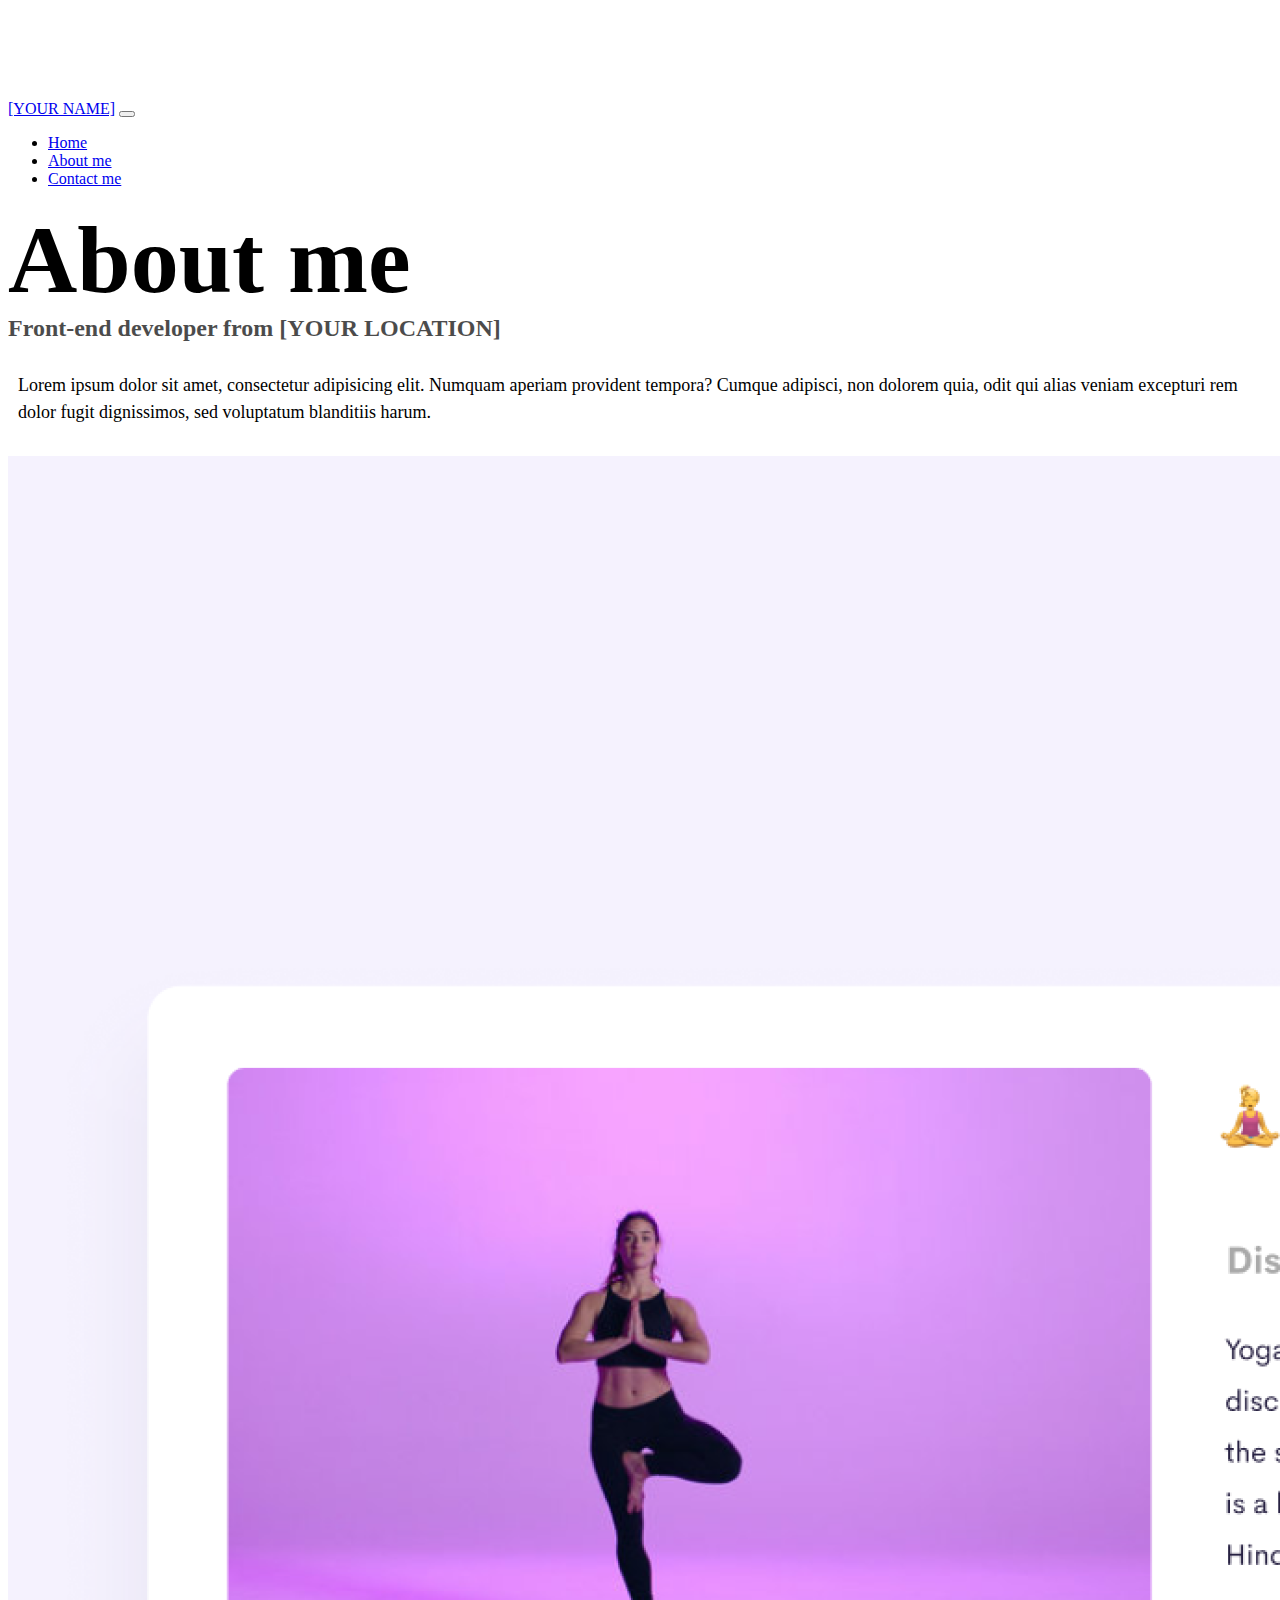
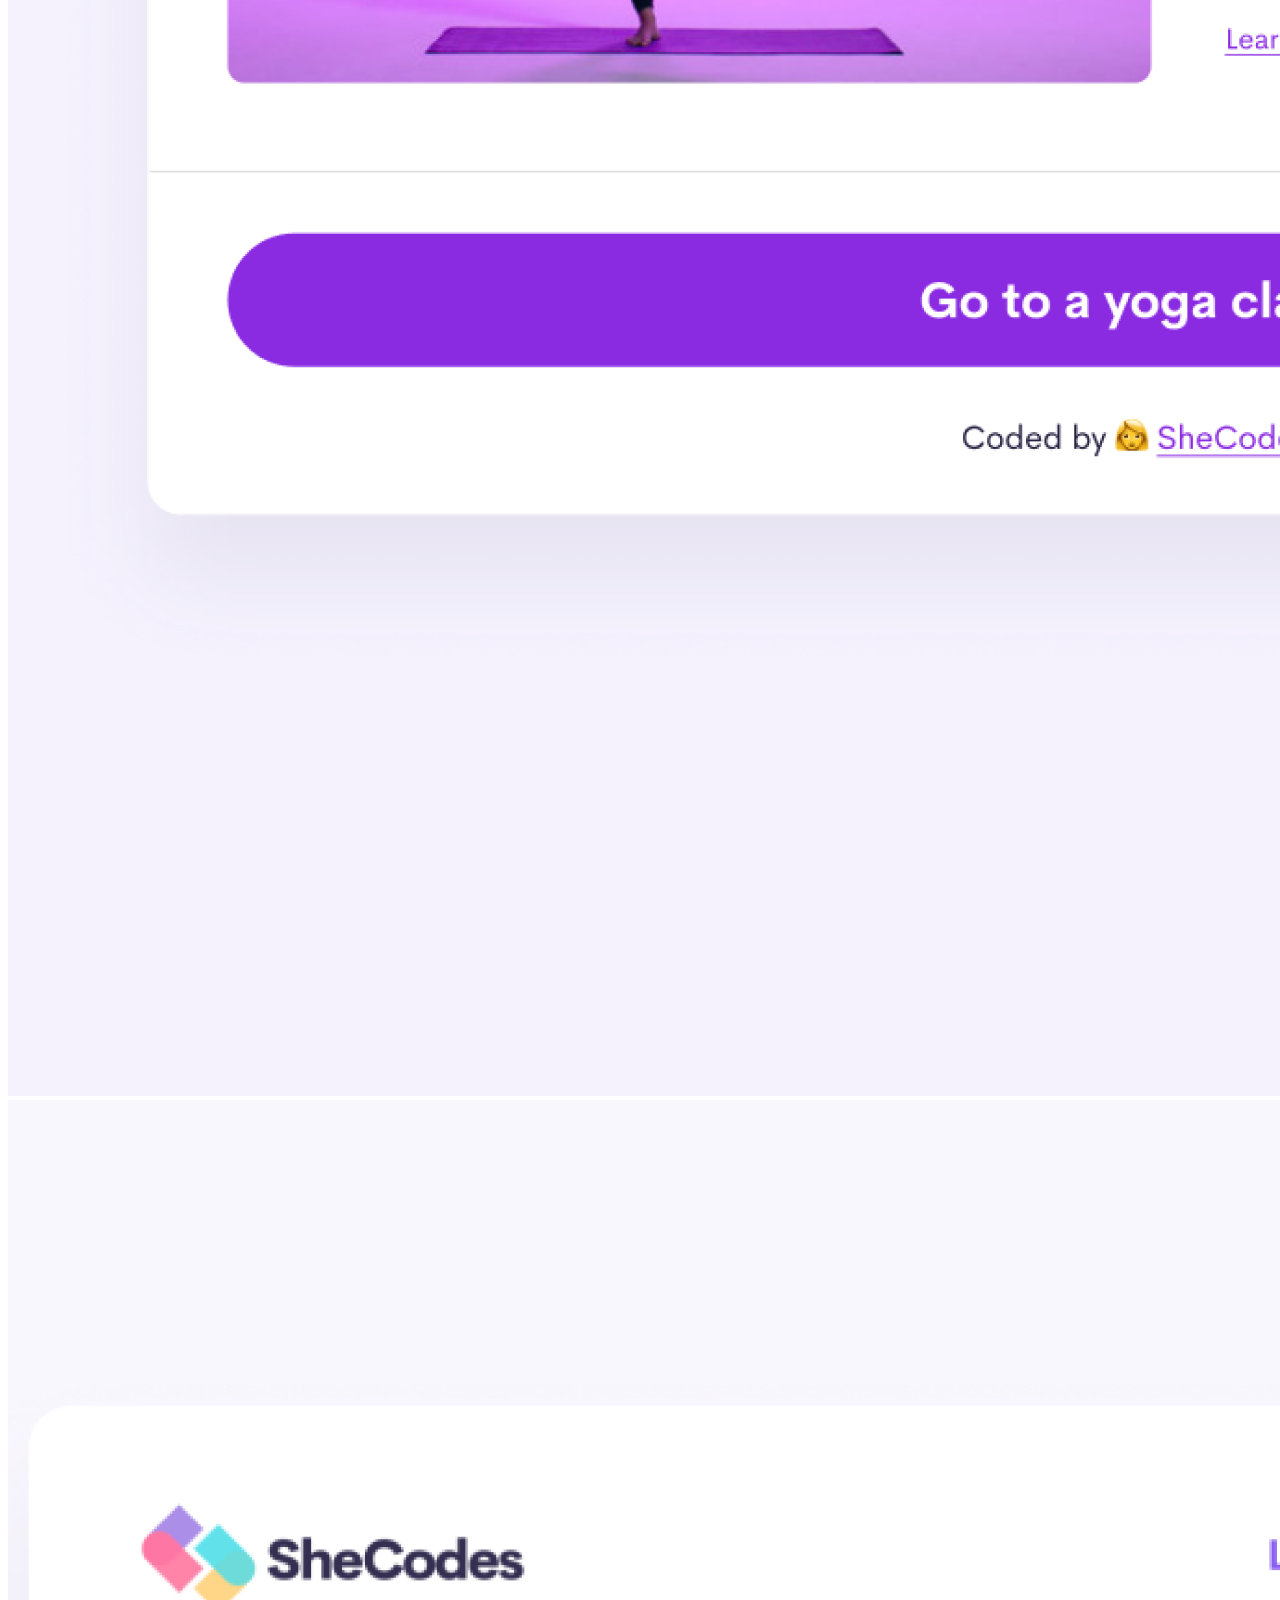
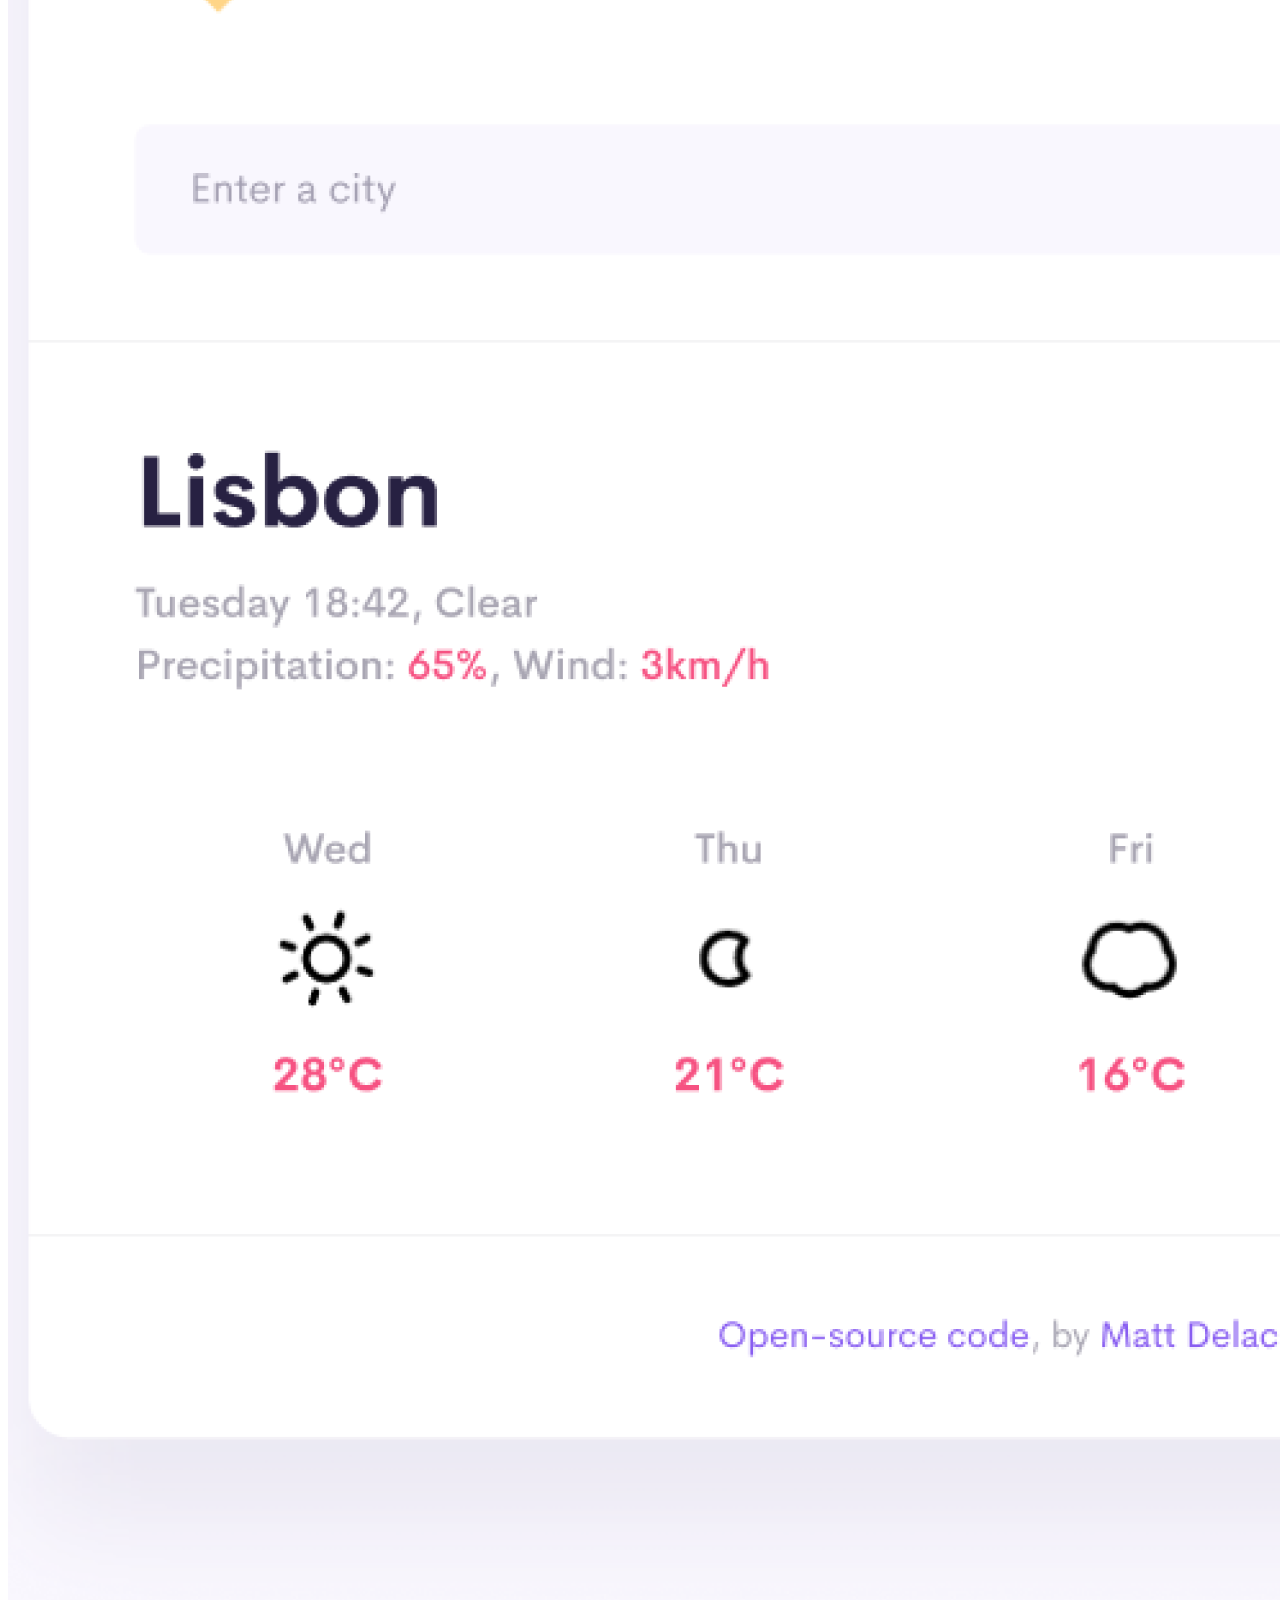
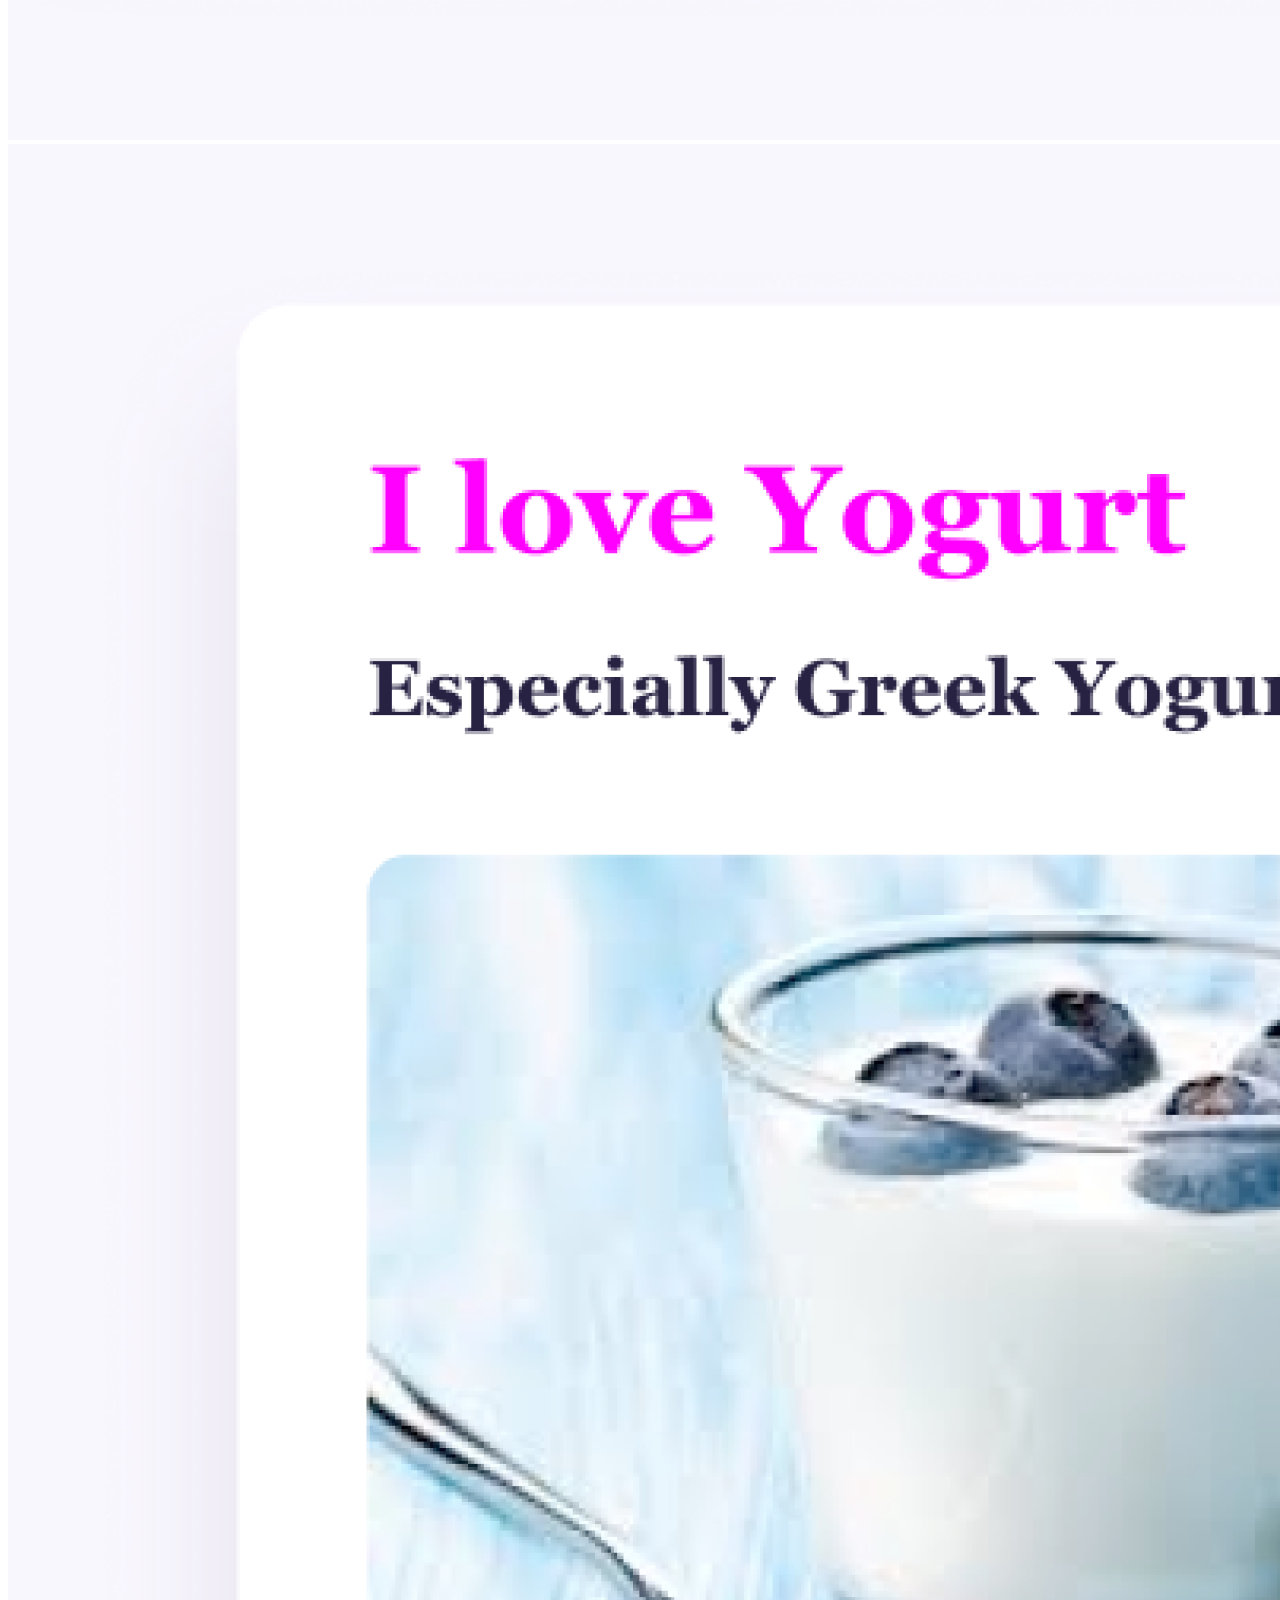
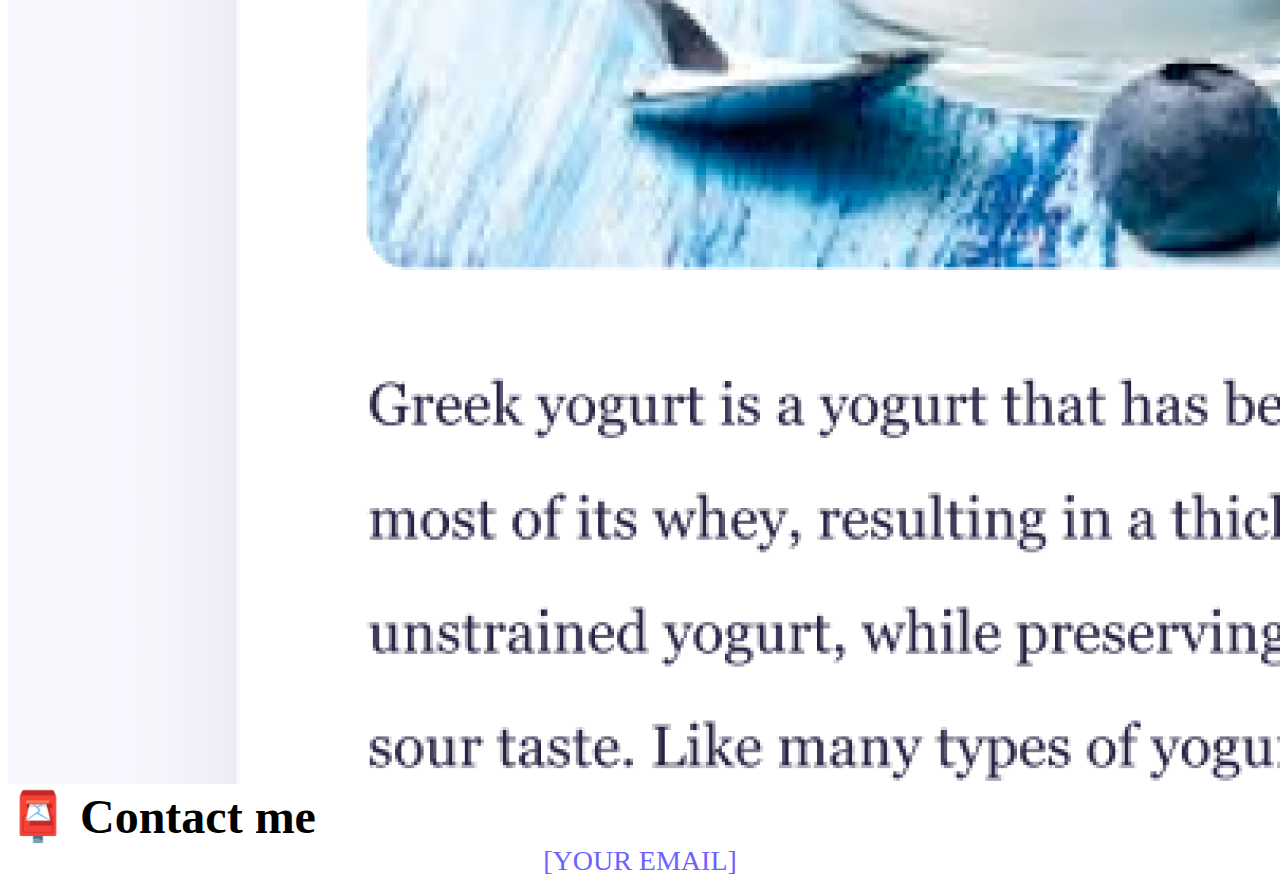
==== about.html @ 35612e7c "Copied the starter kit" ====
<!DOCTYPE html>
<html lang="en">
  <head>
    <meta charset="UTF-8" />
    <meta http-equiv="X-UA-Compatible" content="IE=edge" />
    <meta name="viewport" content="width=device-width, initial-scale=1.0" />
    <link
      href="https://cdn.jsdelivr.net/npm/bootstrap@5.0.0-beta2/dist/css/bootstrap.min.css"
      rel="stylesheet"
      integrity="sha384-BmbxuPwQa2lc/FVzBcNJ7UAyJxM6wuqIj61tLrc4wSX0szH/Ev+nYRRuWlolflfl"
      crossorigin="anonymous"
    />
    <script
      src="https://cdn.jsdelivr.net/npm/bootstrap@5.0.0-beta2/dist/js/bootstrap.bundle.min.js"
      integrity="sha384-b5kHyXgcpbZJO/tY9Ul7kGkf1S0CWuKcCD38l8YkeH8z8QjE0GmW1gYU5S9FOnJ0"
      crossorigin="anonymous"
    ></script>
    <link rel="stylesheet" href="style.css" />
    <title>About [YOUR NAME]</title>
  </head>
  <body>
    <nav class="navbar navbar-expand-lg navbar-light bg-light fixed-top">
      <div class="container">
        <a class="navbar-brand" href="index.html">[YOUR NAME]</a>
        <button
          class="navbar-toggler"
          type="button"
          data-bs-toggle="collapse"
          data-bs-target="#navbarNav"
          aria-controls="navbarNav"
          aria-expanded="false"
          aria-label="Toggle navigation"
        >
          <span class="navbar-toggler-icon"></span>
        </button>
        <div class="collapse navbar-collapse" id="navbarNav">
          <ul class="navbar-nav">
            <li class="nav-item">
              <a class="nav-link" aria-current="page" href="index.html">Home</a>
            </li>
            <li class="nav-item">
              <a class="nav-link active" href="about.html">About me</a>
            </li>
            <li class="nav-item">
              <a class="nav-link" href="about.html#contact">Contact me</a>
            </li>
          </ul>
        </div>
      </div>
    </nav>
    <h1 class="text-center">About me</h1>
    <h3 class="text-center">Front-end developer from [YOUR LOCATION]</h3>
    <div class="about-paragraphs text-center">
      <p>
        Lorem ipsum dolor sit amet, consectetur adipisicing elit. Numquam
        aperiam provident tempora? Cumque adipisci, non dolorem quia, odit qui
        alias veniam excepturi rem dolor fugit dignissimos, sed voluptatum
        blanditiis harum.
      </p>
    </div>
    <div class="container">
      <div class="row">
        <div class="col-sm-4">
          <img src="images/yoga.png" class="img-fluid p-2 shadow rounded" />
        </div>
        <div class="col-sm-4">
          <img src="images/weather.png" class="img-fluid p-2 shadow rounded" />
        </div>
        <div class="col-sm-4">
          <img src="images/yogurt.png" class="img-fluid p-2 shadow rounded" />
        </div>
      </div>
    </div>
    <div id="contact" class="mt-5">
      <h2 class="text-center">📮 Contact me</h2>
      <a href="mailto:[YOUR EMAIL]" class="email-link"> [YOUR EMAIL] </a>
    </div>
  </body>
</html>
---- style.css ----
:root {
  --primary-color: #6c63ff;
  --secondary-color: #f5f2fe;
  --box-shadow: 0 5px 10px rgba(0, 0, 0, 0.3);
}

body {
  margin-top: 100px;
}

h1,
h2,
h3 {
  margin: 0;
}

h1 {
  font-size: 96px;
}

h2 {
  font-size: 48px;
}

h3 {
  font-size: 24px;
  opacity: 0.7;
}

p {
  font-size: 18px;
  line-height: 1.5;
}

.navigation-links {
  display: flex;
  margin-top: 40px;
  justify-content: center;
}

.navigation-links a {
  margin: 20px;
}

.primary-link {
  border-radius: 4px;
  padding: 20px 15px;
  text-decoration: none;
  text-transform: capitalize;
  background: var(--primary-color);
  box-shadow: var(--box-shadow);
  color: white;
}

.secondary-link {
  border-radius: 4px;
  padding: 20px 15px;
  text-decoration: none;
  text-transform: capitalize;
  color: var(--primary-color);
  border: 1px solid var(--primary-color);
}

.homepage-link {
  color: var(--primary-color);
  text-align: center;
  display: block;
}

.about-paragraphs {
  margin: 30px 0;
}

.about-paragraphs p {
  margin: 10px;
}

.email-link {
  display: flex;
  justify-content: center;
  color: var(--primary-color);
  font-size: 28px;
  text-decoration: none;
}

.email-link:hover {
  text-decoration: underline;
}
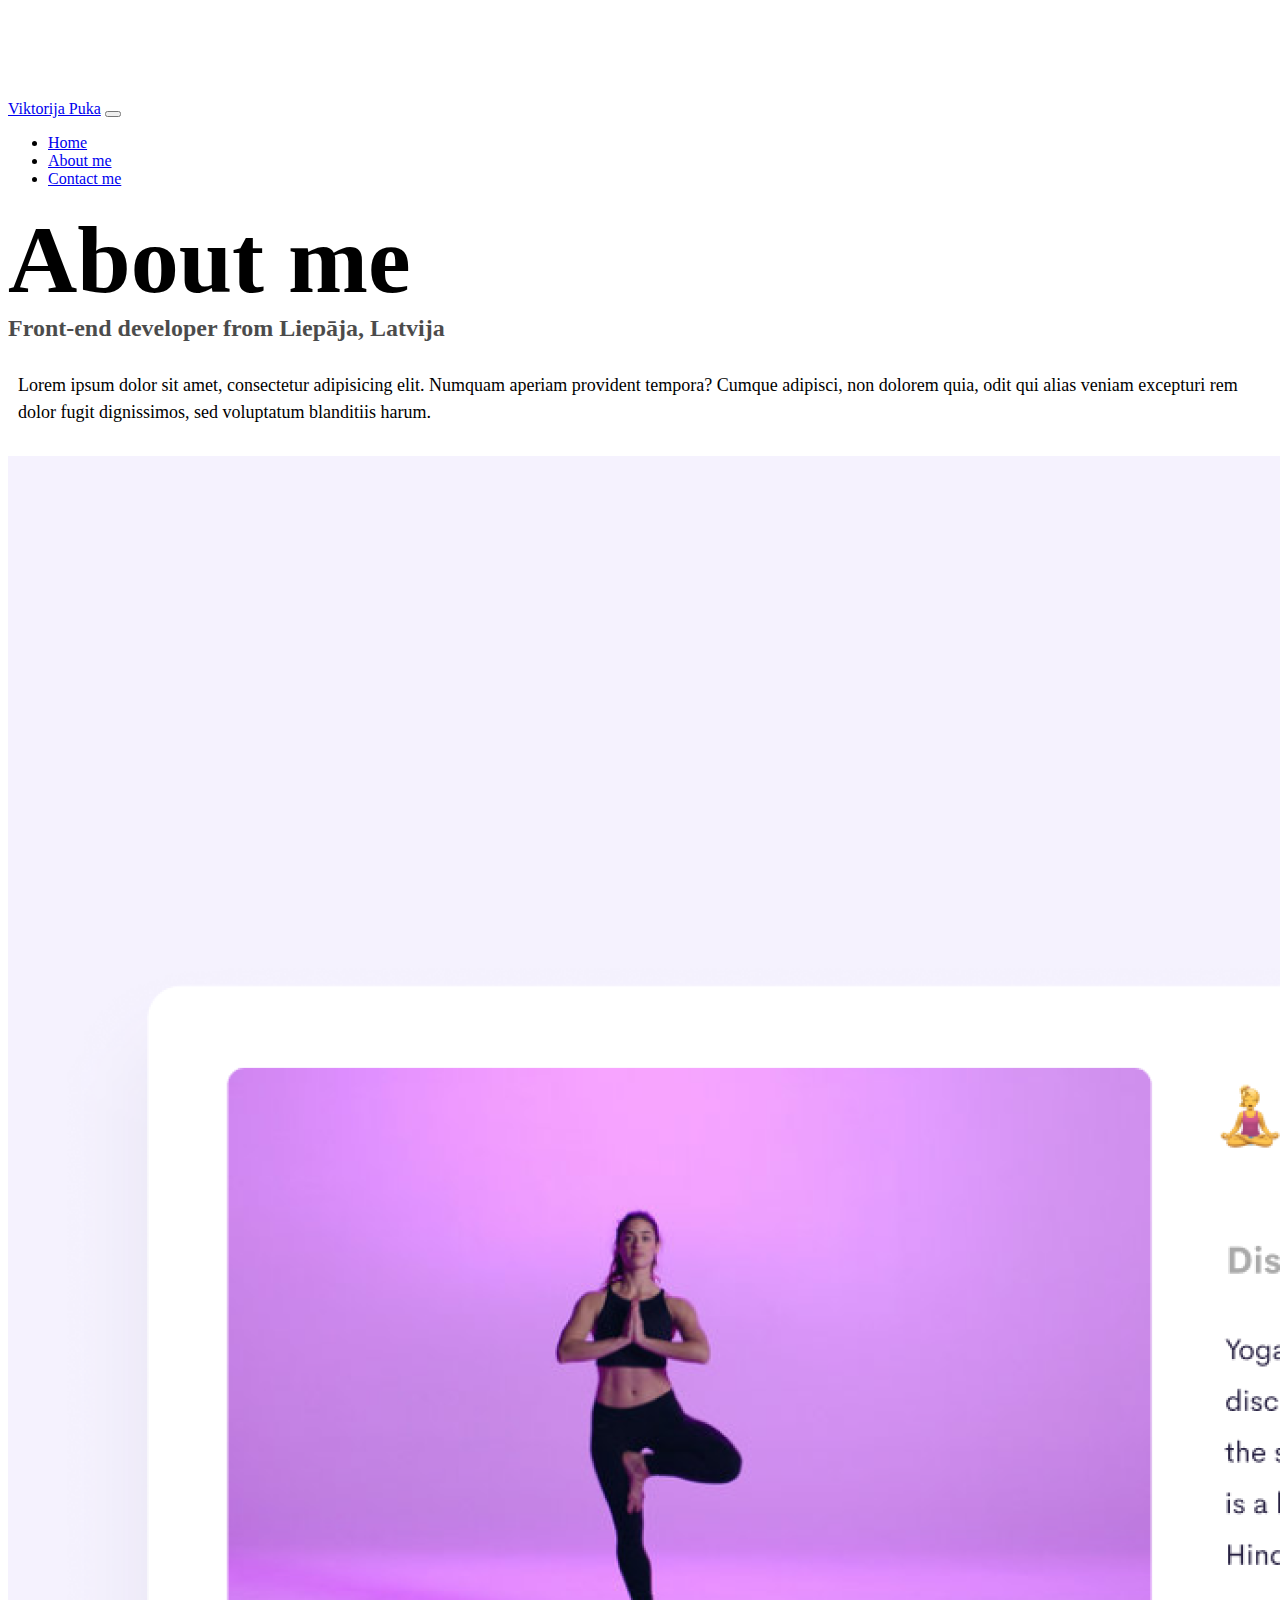
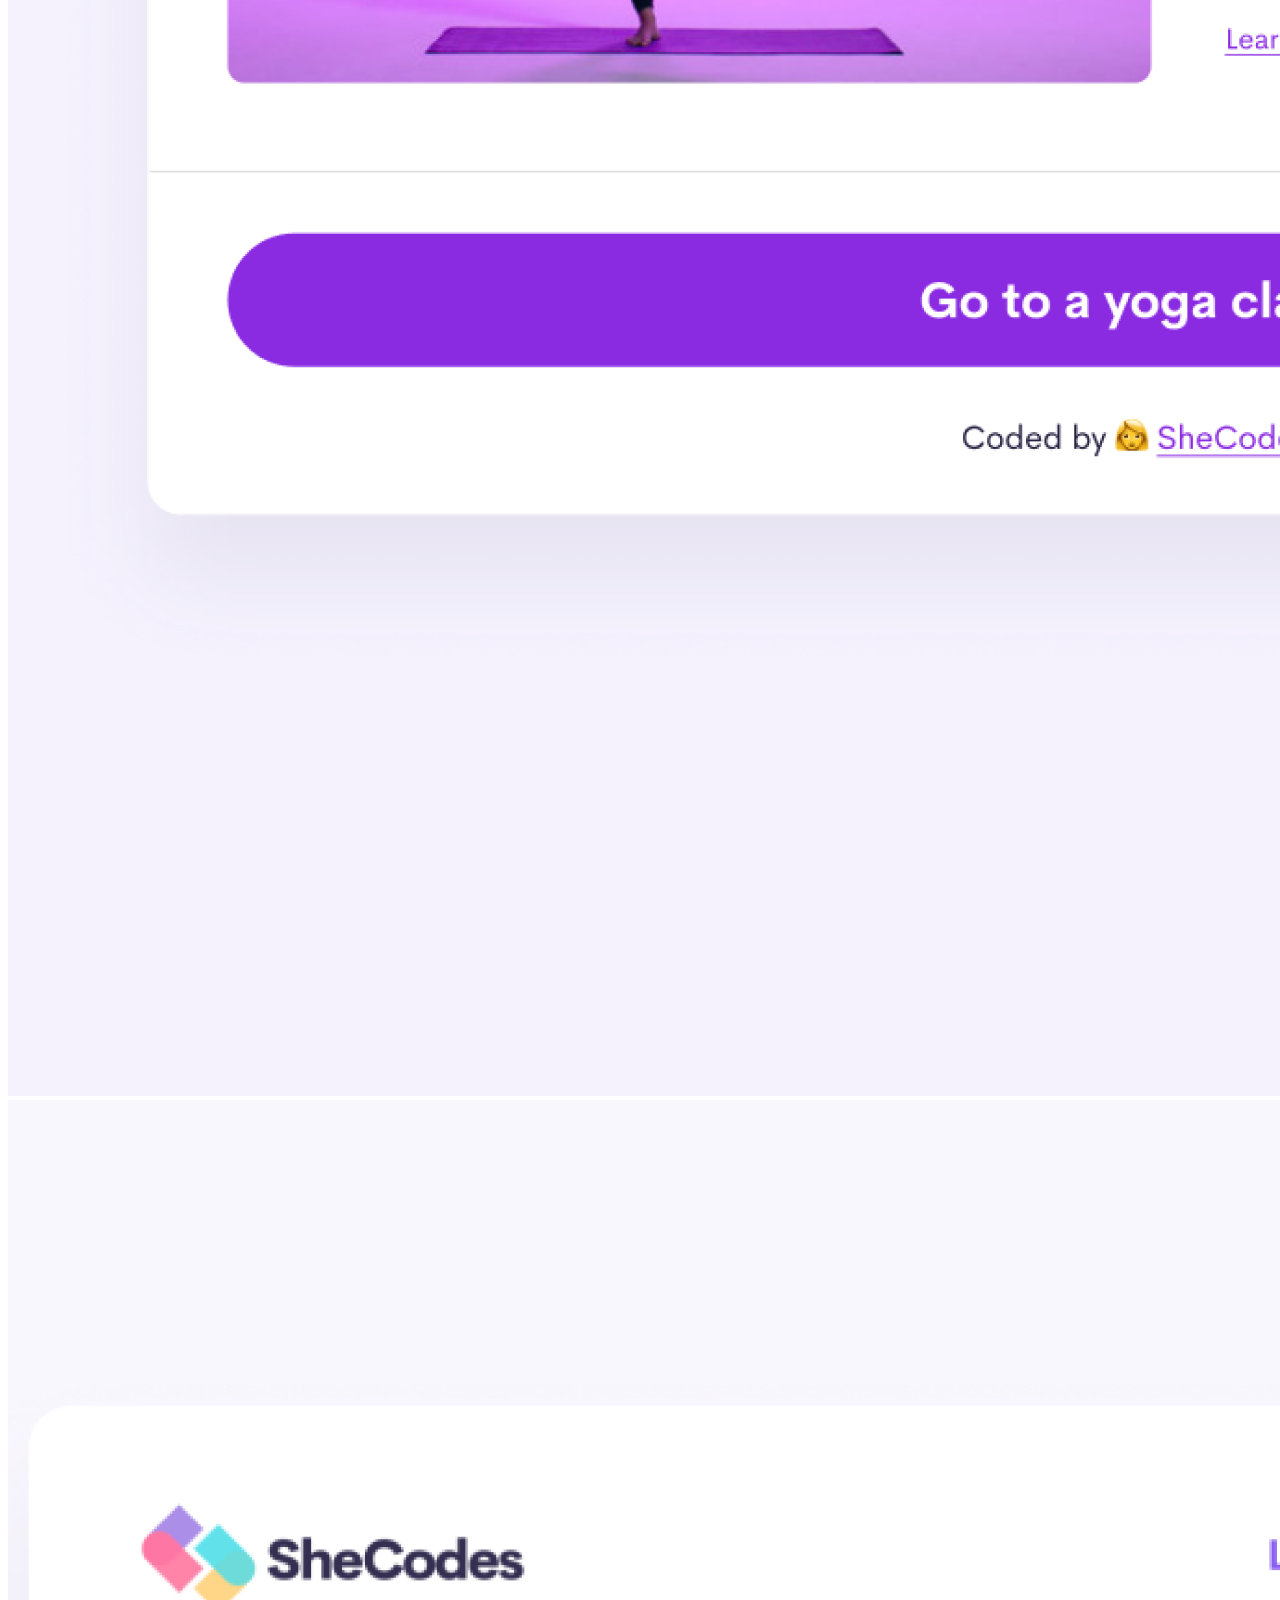
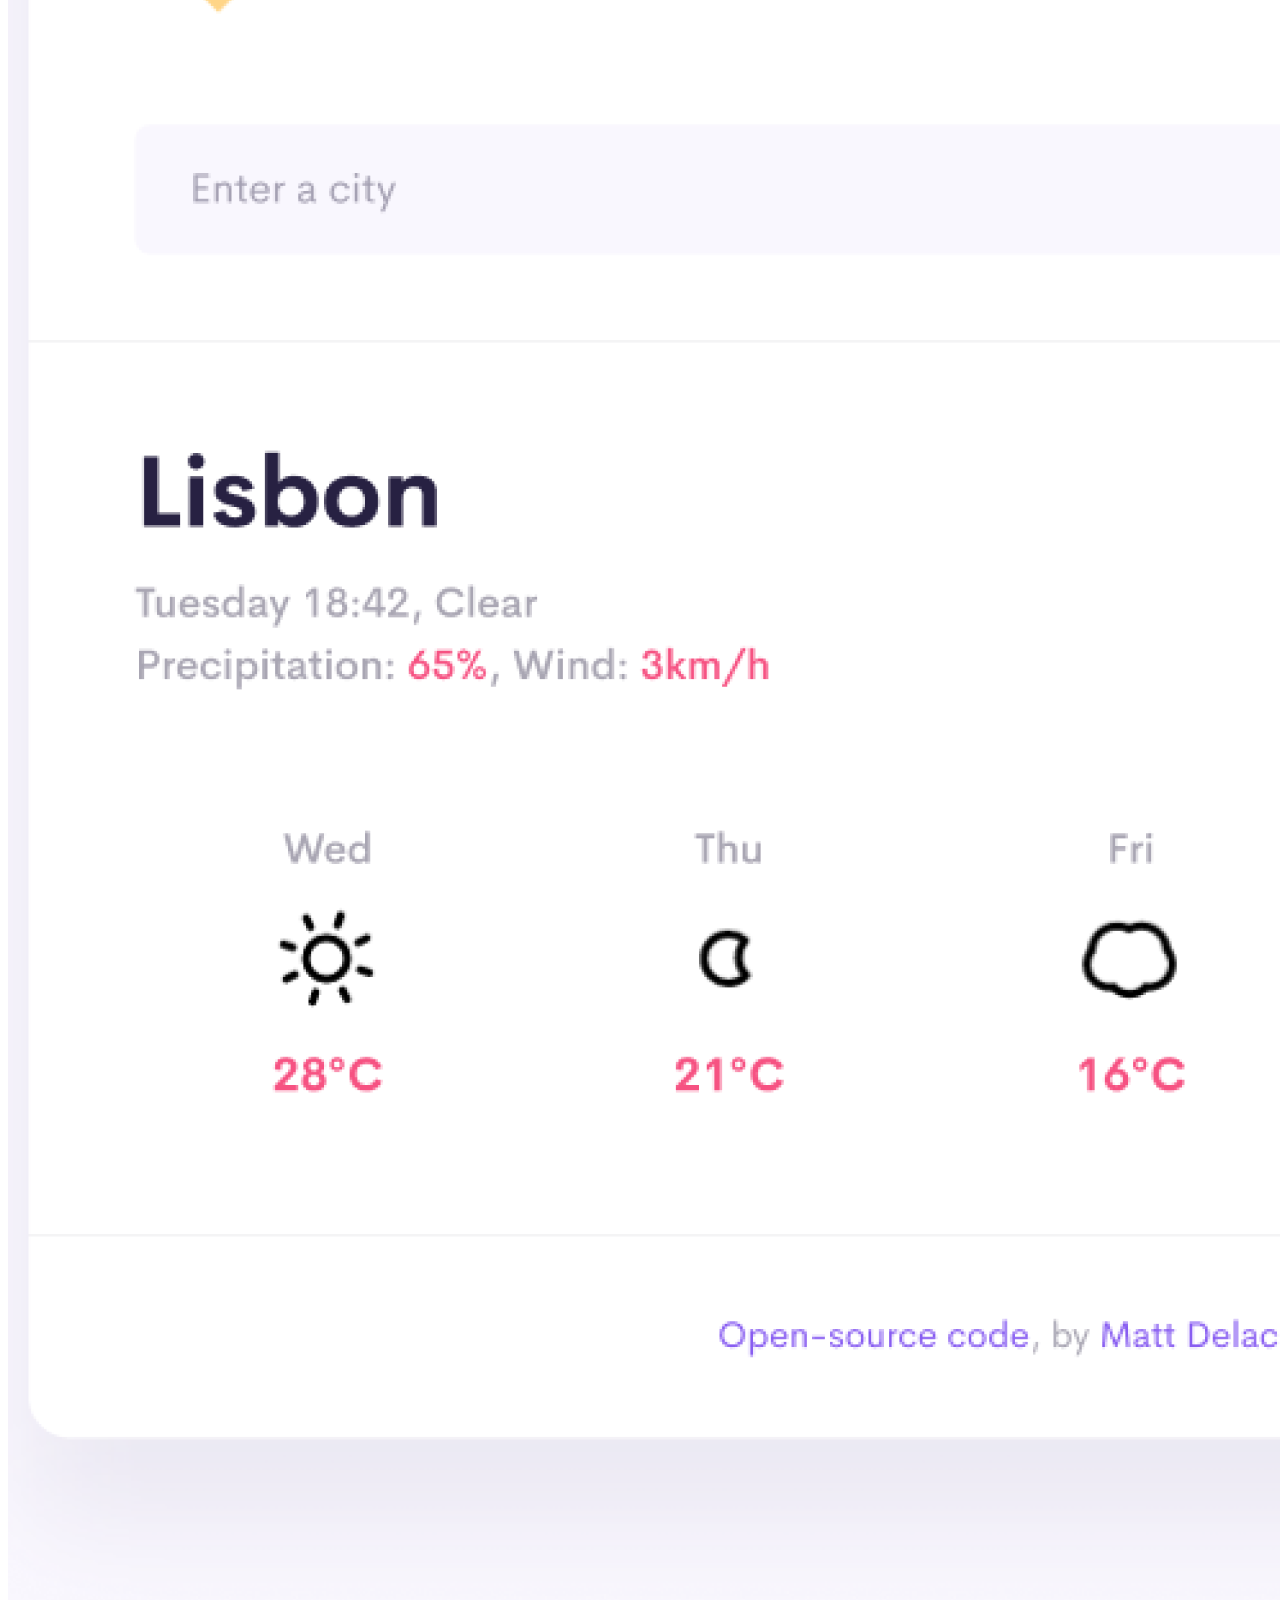
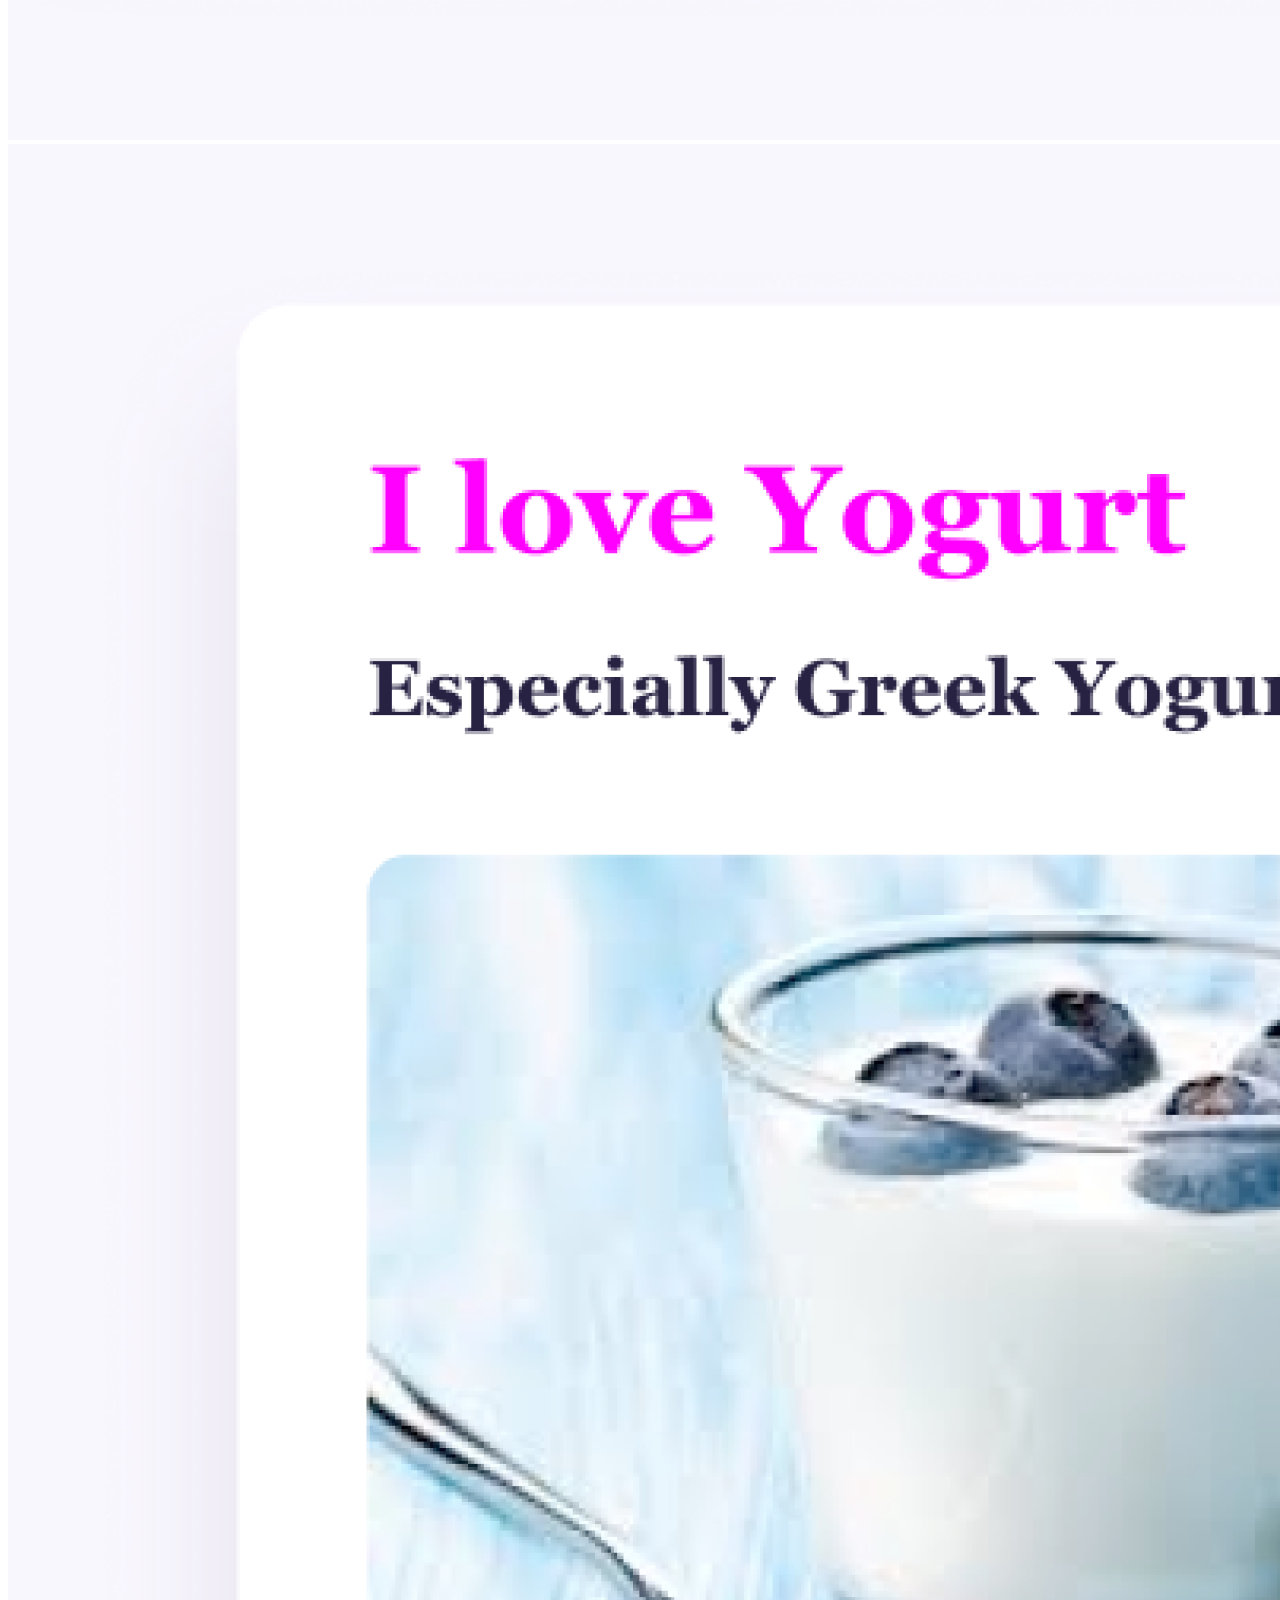
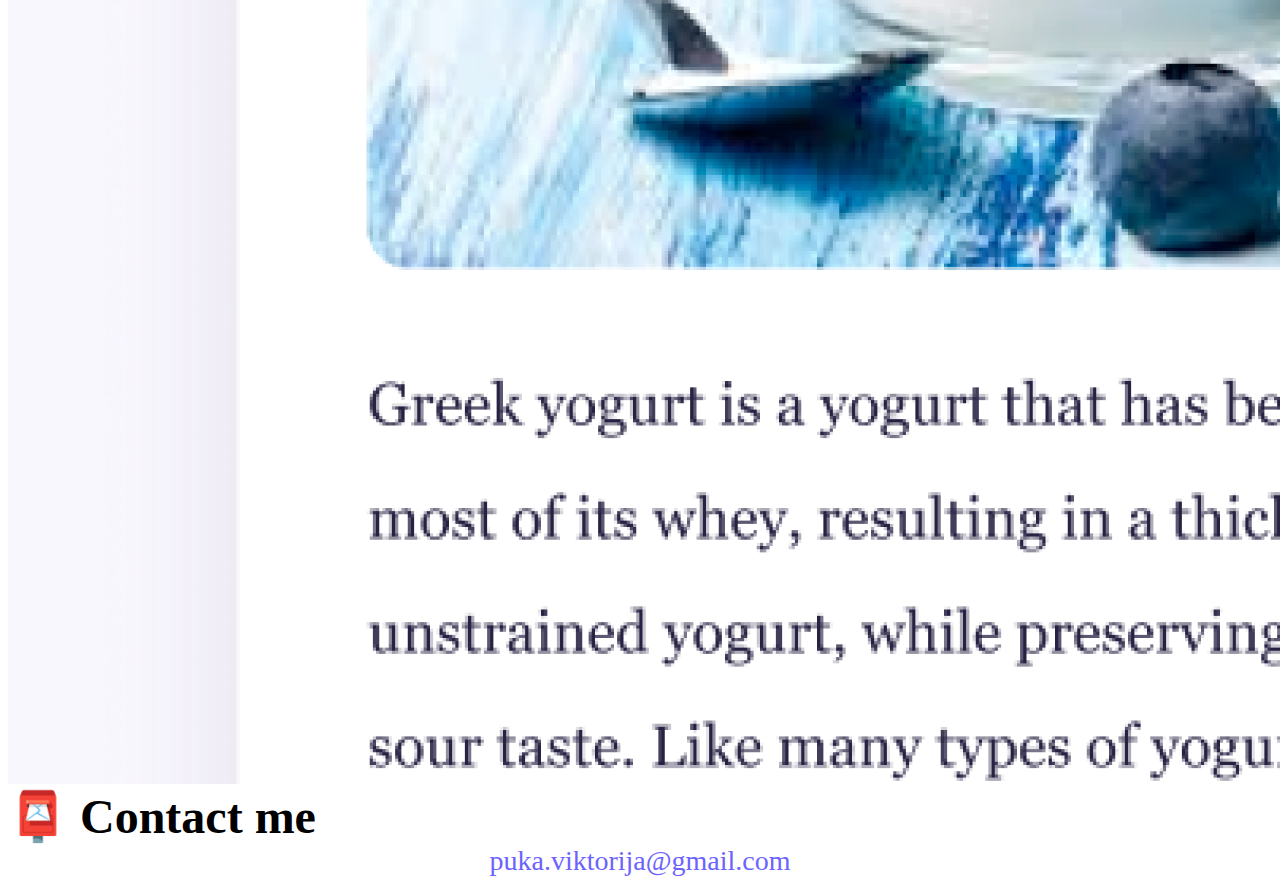
==== commit aabf4d17: "Filled the blanks and SEO" ====
--- a/about.html
+++ b/about.html
@@ -16,12 +16,15 @@
       crossorigin="anonymous"
     ></script>
     <link rel="stylesheet" href="style.css" />
-    <title>About [YOUR NAME]</title>
+    <title>About Viktorija Puka | About me</title>
+    <meta name="About me" content="All about me and how to contact me." />
   </head>
   <body>
     <nav class="navbar navbar-expand-lg navbar-light bg-light fixed-top">
       <div class="container">
-        <a class="navbar-brand" href="index.html">[YOUR NAME]</a>
+        <a class="navbar-brand" href="index.html" title="home-name"
+          >Viktorija Puka</a
+        >
         <button
           class="navbar-toggler"
           type="button"
@@ -36,20 +39,30 @@
         <div class="collapse navbar-collapse" id="navbarNav">
           <ul class="navbar-nav">
             <li class="nav-item">
-              <a class="nav-link" aria-current="page" href="index.html">Home</a>
+              <a
+                class="nav-link"
+                aria-current="page"
+                href="index.html"
+                title="home"
+                >Home</a
+              >
             </li>
             <li class="nav-item">
-              <a class="nav-link active" href="about.html">About me</a>
+              <a class="nav-link active" href="about.html" title="about-me"
+                >About me</a
+              >
             </li>
             <li class="nav-item">
-              <a class="nav-link" href="about.html#contact">Contact me</a>
+              <a class="nav-link" href="about.html#contact" title="contact-me"
+                >Contact me</a
+              >
             </li>
           </ul>
         </div>
       </div>
     </nav>
     <h1 class="text-center">About me</h1>
-    <h3 class="text-center">Front-end developer from [YOUR LOCATION]</h3>
+    <h3 class="text-center">Front-end developer from Liepāja, Latvija</h3>
     <div class="about-paragraphs text-center">
       <p>
         Lorem ipsum dolor sit amet, consectetur adipisicing elit. Numquam
@@ -61,19 +74,36 @@
     <div class="container">
       <div class="row">
         <div class="col-sm-4">
-          <img src="images/yoga.png" class="img-fluid p-2 shadow rounded" />
+          <img
+            src="images/yoga.png"
+            title="yoga"
+            class="img-fluid p-2 shadow rounded"
+          />
         </div>
         <div class="col-sm-4">
-          <img src="images/weather.png" class="img-fluid p-2 shadow rounded" />
+          <img
+            src="images/weather.png"
+            title="weather"
+            class="img-fluid p-2 shadow rounded"
+          />
         </div>
         <div class="col-sm-4">
-          <img src="images/yogurt.png" class="img-fluid p-2 shadow rounded" />
+          <img
+            src="images/yogurt.png"
+            title="yogurt"
+            class="img-fluid p-2 shadow rounded"
+          />
         </div>
       </div>
     </div>
     <div id="contact" class="mt-5">
       <h2 class="text-center">📮 Contact me</h2>
-      <a href="mailto:[YOUR EMAIL]" class="email-link"> [YOUR EMAIL] </a>
+      <a
+        href="mailto:puka.viktorija@gmail.com"
+        title="e-mail"
+        class="email-link"
+        >puka.viktorija@gmail.com</a
+      >
     </div>
   </body>
 </html>
